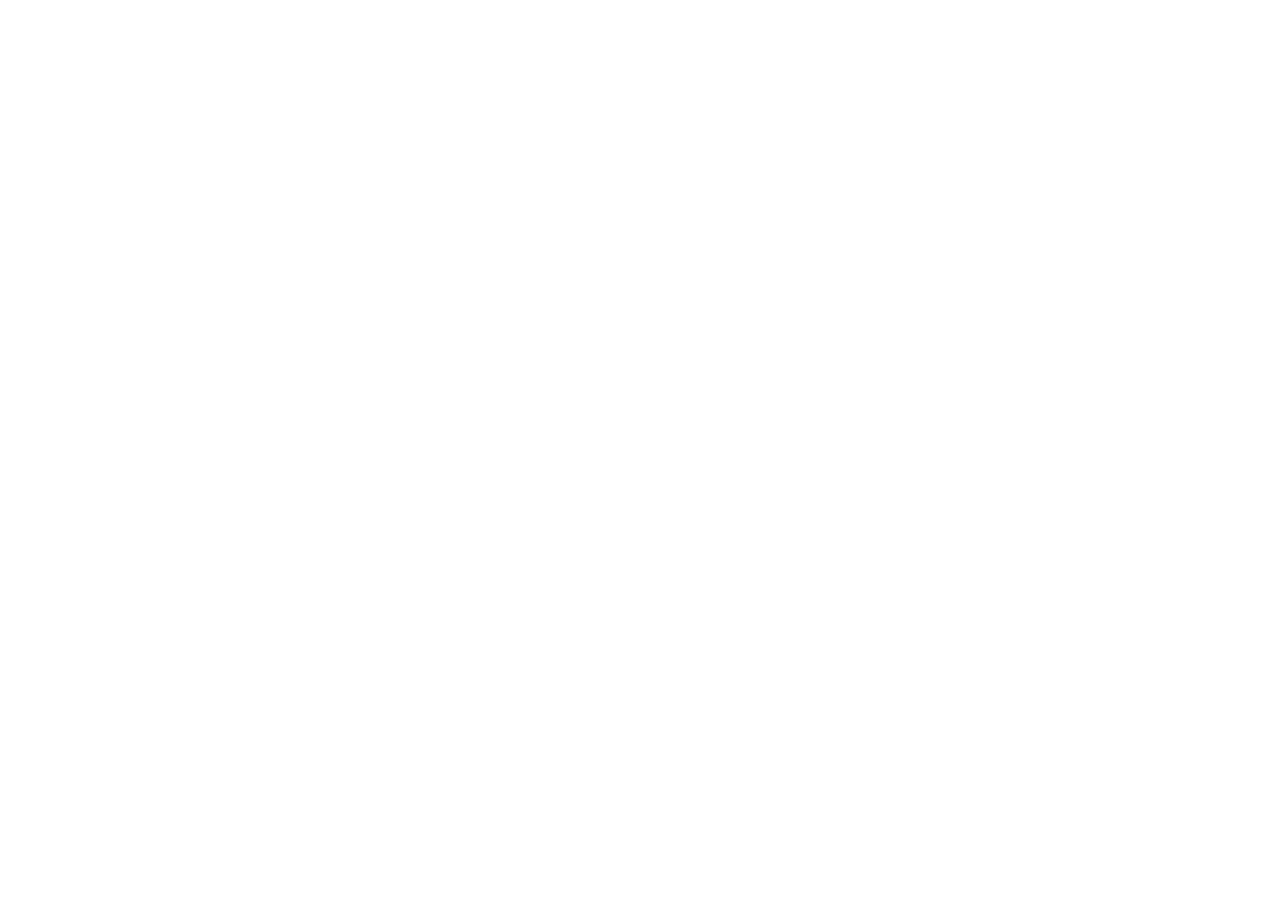
==== index.html @ 637f4580 "[feat] init project structure" ====
<!DOCTYPE html>
<html lang="en">
<head>
  <meta charset="UTF-8">
  <meta name="viewport" content="width=device-width, initial-scale=1.0">
  <title>QA Web App</title>
  <link rel="stylesheet" href="assets/styles/styles.css">
</head>
<body>
  <div id="app">
    </div>
  <script src="assets/js/app.js"></script>
</body>
</html>
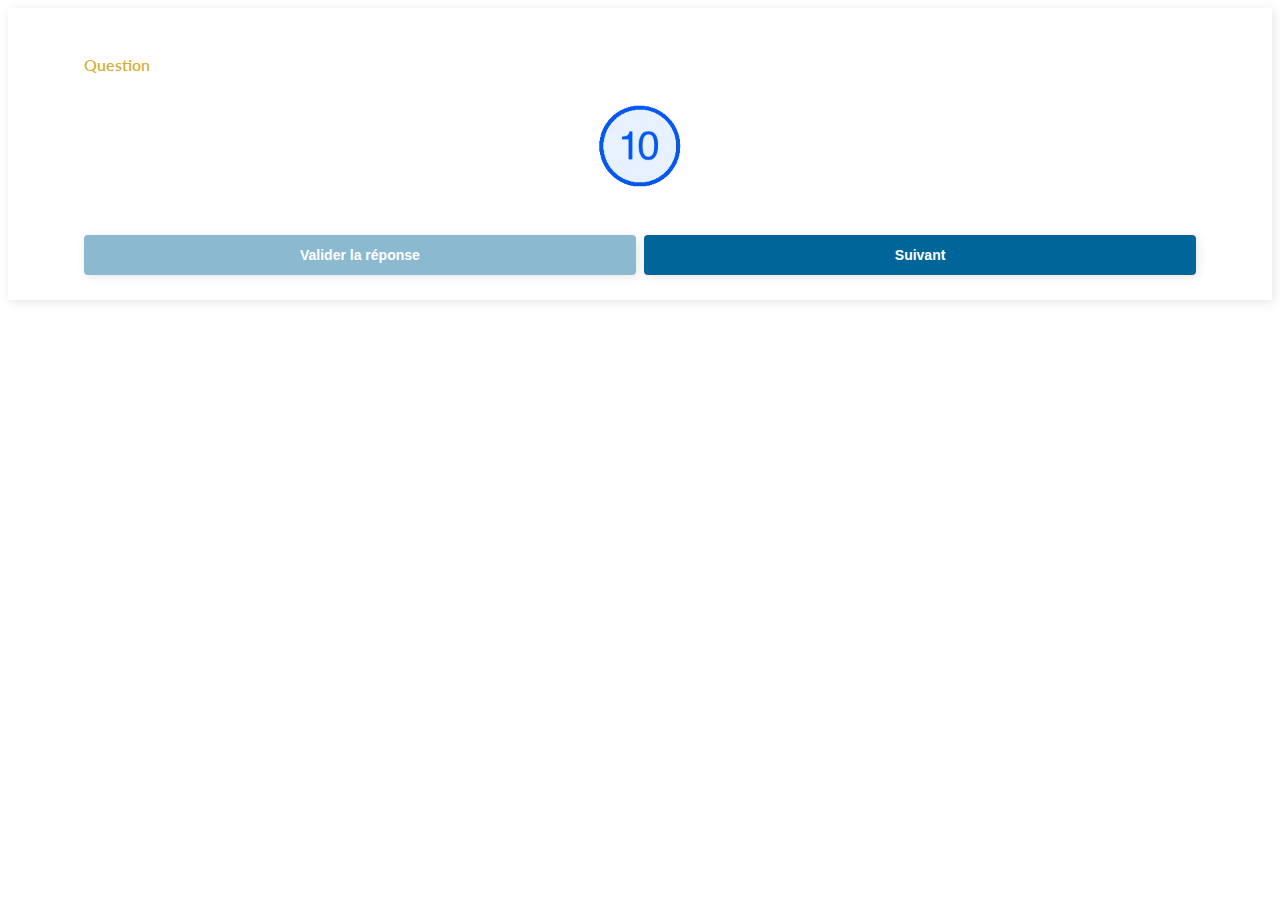
==== commit 236a65f4: "[feat] adding UI elements with style" ====
--- a/index.html
+++ b/index.html
@@ -4,11 +4,36 @@
   <meta charset="UTF-8">
   <meta name="viewport" content="width=device-width, initial-scale=1.0">
   <title>QA Web App</title>
+  <link rel="preconnect" href="https://fonts.gstatic.com">
+  <link href="https://fonts.googleapis.com/css2?family=Lato:wght@400;700&display=swap" rel="stylesheet">
   <link rel="stylesheet" href="assets/styles/styles.css">
 </head>
 <body>
-  <div id="app">
+    <div id="app">
+        <section id="main-container">
+            <h4 class="question-number">Question <b id="question-counter"></b></h4>
+            <video autoplay id="countDownAnimation" class="animation">
+                <source src="assets/videos/countdown.webm" type="video/webm">
+                Votre navigateur ne supporte pas la vidéo.
+            </video>
+
+            <img src="assets/images/animationCheck.gif" id="checkAnimation" class="animation hidden" />
+            <video autoplay muted id="errorAnimation" class="animation hidden">
+                <source src="assets/videos/animationError.webm" type="video/webm">
+                Votre navigateur ne supporte pas la vidéo.
+            </video>
+            <h2 id="question-container" class="question">
+            </h2>
+            <div id="responses-container"></div>
+            <div class="buttons-container">
+                <button class="answer-button" id="answer-button" onclick="onAnswerButtonClick()">Valider la réponse</button>
+                &nbsp;&nbsp;
+                <button class="next-button" onclick="goToNextQuestion()">Suivant</button>
+            </div>
+        </section>
+        <section id="result-container" class="hidden">
+        </section>
     </div>
-  <script src="assets/js/app.js"></script>
+    <script src="assets/js/app.js"></script>
 </body>
 </html>--- a/assets/styles/styles.css
+++ b/assets/styles/styles.css
@@ -0,0 +1,123 @@
+body {
+    font-family: 'Lato', sans-serif;
+}
+
+#main-container {
+    display: flex;
+    flex-direction: column;
+    padding: 2% 6%;
+    box-shadow: 2px 2px 10px rgba(0, 0, 0, 0.1);
+}
+#main-container.hidden, #result-container.hidden {
+    display: none;
+}
+
+#result-container {
+    display: flex;
+    flex-direction: column;
+    align-items: center;
+    font-size: 24px;
+    padding: 2% 6%;
+    margin: 20px;
+    border-radius: 8px;
+    box-shadow: 2px 2px 10px rgba(0, 0, 0, 0.1);
+}
+
+.question-number {
+    color: #D4AF37;
+    font-weight: 600;
+}
+.question {
+    color: #3d3d3d;
+    font-weight: 500;
+}
+
+.animation {
+    align-self: center;
+    height: 150px;
+    width: 150px;
+}
+.animation.hidden {
+    display: none;
+}
+#countDownAnimation {
+    height: 100px;
+    width: 100px;
+}
+
+ul {
+    list-style-type: none;
+    padding-left: 0;
+}
+
+.response-element {
+    display: flex;
+    align-items: center;
+    height: 50px;
+    width: 100%;
+    font-size: 16px;
+    font-weight: 500;
+    margin: 12px 0;
+    border-radius: 8px;
+    box-shadow: 2px 2px 10px rgba(0, 0, 0, 0.1);
+}
+.response-element.checked {
+    color: white;
+    background-color: #00669983;
+}
+.response-element.correct {
+    background-color: #6B8E23;
+}
+.response-element.wrong {
+    background-color: #8c0000;
+}
+
+.response-element label {
+    flex: 1;
+    height: 100%;
+    display: flex;
+    align-items: center;
+    cursor: pointer;
+}
+.response-element .choice {
+    cursor: pointer;
+    width: 60px;
+    height: 20px;
+}
+
+.buttons-container {
+    display: flex;
+    align-items: center;
+}
+button {
+    font-size: 14px;
+    font-weight: 700;
+    width: 100%;
+    height: 40px;
+    color: white;
+    border: none;
+    border-radius: 4px;
+    cursor: pointer;
+    box-shadow: 2px 2px 10px rgba(0, 0, 0, 0.1);
+}
+.next-button, .reset-button {
+    background-color: #006699;
+}
+.next-button:hover, .reset-button:hover {
+    background-color: #0487c9;
+}
+.answer-button {
+    background-color: #00669975;
+}
+.answer-button:not(:disabled):hover {
+    background-color: #0483c375;
+}
+.reset-button {
+    width: auto;
+    padding: 0 20px;
+}
+
+button:disabled {
+    background-color: #8d8d8d;
+    cursor: not-allowed;
+}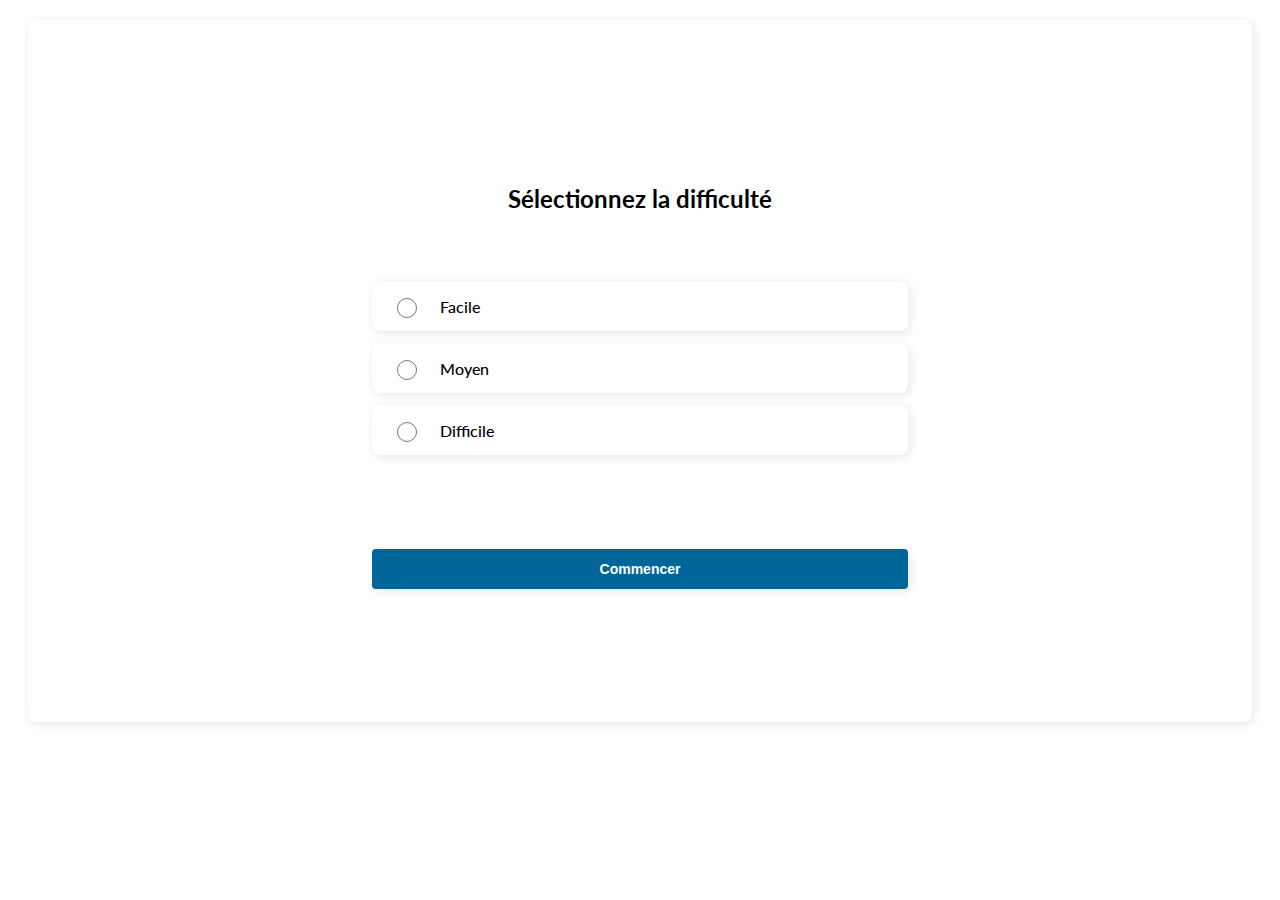
==== commit 2d5cef58: "[feat] adding difficulty choice" ====
--- a/index.html
+++ b/index.html
@@ -10,7 +10,7 @@
 </head>
 <body>
     <div id="app">
-        <section id="main-container">
+        <section id="main-container" class="hidden">
             <h4 class="question-number">Question <b id="question-counter"></b></h4>
             <video autoplay id="countDownAnimation" class="animation">
                 <source src="assets/videos/countdown.webm" type="video/webm">
@@ -31,7 +31,7 @@
                 <button class="next-button" onclick="goToNextQuestion()">Suivant</button>
             </div>
         </section>
-        <section id="result-container" class="hidden">
+        <section id="second-container">
         </section>
     </div>
     <script src="assets/js/app.js"></script>
--- a/assets/styles/styles.css
+++ b/assets/styles/styles.css
@@ -8,11 +8,11 @@
     padding: 2% 6%;
     box-shadow: 2px 2px 10px rgba(0, 0, 0, 0.1);
 }
-#main-container.hidden, #result-container.hidden {
+#main-container.hidden, #second-container.hidden {
     display: none;
 }
 
-#result-container {
+#second-container {
     display: flex;
     flex-direction: column;
     align-items: center;
@@ -45,12 +45,22 @@
     width: 100px;
 }
 
+.difficulty-list{
+    display: flex;
+    flex-direction: column;
+    width: 50%;
+    margin: 10% 20%;
+}
+.difficulty-list h4 {
+    align-self: center;
+}
+
 ul {
     list-style-type: none;
     padding-left: 0;
 }
 
-.response-element {
+.element {
     display: flex;
     align-items: center;
     height: 50px;
@@ -61,25 +71,25 @@
     border-radius: 8px;
     box-shadow: 2px 2px 10px rgba(0, 0, 0, 0.1);
 }
-.response-element.checked {
+.element.checked {
     color: white;
     background-color: #00669983;
 }
-.response-element.correct {
+.element.correct {
     background-color: #6B8E23;
 }
-.response-element.wrong {
+.element.wrong {
     background-color: #8c0000;
 }
 
-.response-element label {
+.element label {
     flex: 1;
     height: 100%;
     display: flex;
     align-items: center;
     cursor: pointer;
 }
-.response-element .choice {
+.element .choice {
     cursor: pointer;
     width: 60px;
     height: 20px;
@@ -100,7 +110,7 @@
     cursor: pointer;
     box-shadow: 2px 2px 10px rgba(0, 0, 0, 0.1);
 }
-.next-button, .reset-button {
+.next-button, .reset-button, .start-button {
     background-color: #006699;
 }
 .next-button:hover, .reset-button:hover {
@@ -112,7 +122,7 @@
 .answer-button:not(:disabled):hover {
     background-color: #0483c375;
 }
-.reset-button {
+.reset-button, .start-button {
     width: auto;
     padding: 0 20px;
 }
